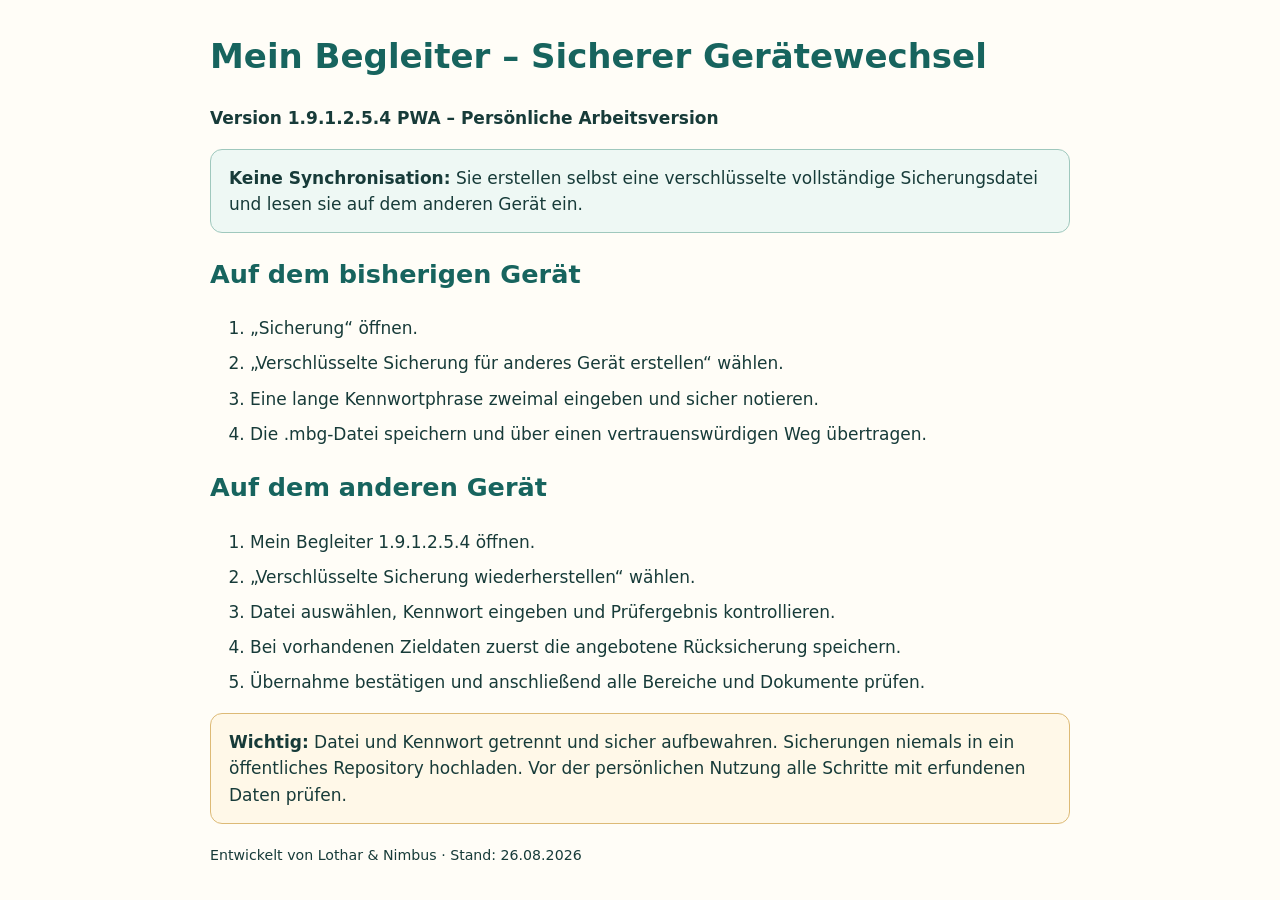
==== ANLEITUNG_SICHERER_GERAETEWECHSEL.html @ 23be4794 "Add files via upload" ====
<!doctype html>
<html lang="de"><head><meta charset="utf-8"><meta name="viewport" content="width=device-width,initial-scale=1">
<title>Anleitung – Sicherer Gerätewechsel</title>
<style>body{max-width:860px;margin:30px auto;padding:0 22px;font:17px/1.55 system-ui;color:#173b39;background:#fffdf7}h1,h2{color:#17645e}.box{padding:15px 18px;border:1px solid #9fc8bd;border-radius:12px;background:#eef8f4}.warn{border-color:#ddba76;background:#fff8e8}li{margin:.55rem 0}</style></head>
<body><h1>Mein Begleiter – Sicherer Gerätewechsel</h1><p><strong>Version 1.9.1.2.5.4 PWA – Persönliche Arbeitsversion</strong></p>
<div class="box"><strong>Keine Synchronisation:</strong> Sie erstellen selbst eine verschlüsselte vollständige Sicherungsdatei und lesen sie auf dem anderen Gerät ein.</div>
<h2>Auf dem bisherigen Gerät</h2><ol><li>„Sicherung“ öffnen.</li><li>„Verschlüsselte Sicherung für anderes Gerät erstellen“ wählen.</li><li>Eine lange Kennwortphrase zweimal eingeben und sicher notieren.</li><li>Die .mbg-Datei speichern und über einen vertrauenswürdigen Weg übertragen.</li></ol>
<h2>Auf dem anderen Gerät</h2><ol><li>Mein Begleiter 1.9.1.2.5.4 öffnen.</li><li>„Verschlüsselte Sicherung wiederherstellen“ wählen.</li><li>Datei auswählen, Kennwort eingeben und Prüfergebnis kontrollieren.</li><li>Bei vorhandenen Zieldaten zuerst die angebotene Rücksicherung speichern.</li><li>Übernahme bestätigen und anschließend alle Bereiche und Dokumente prüfen.</li></ol>
<div class="box warn"><strong>Wichtig:</strong> Datei und Kennwort getrennt und sicher aufbewahren. Sicherungen niemals in ein öffentliches Repository hochladen. Vor der persönlichen Nutzung alle Schritte mit erfundenen Daten prüfen.</div>
<p><small>Entwickelt von Lothar &amp; Nimbus · Stand: 26.08.2026</small></p></body></html>
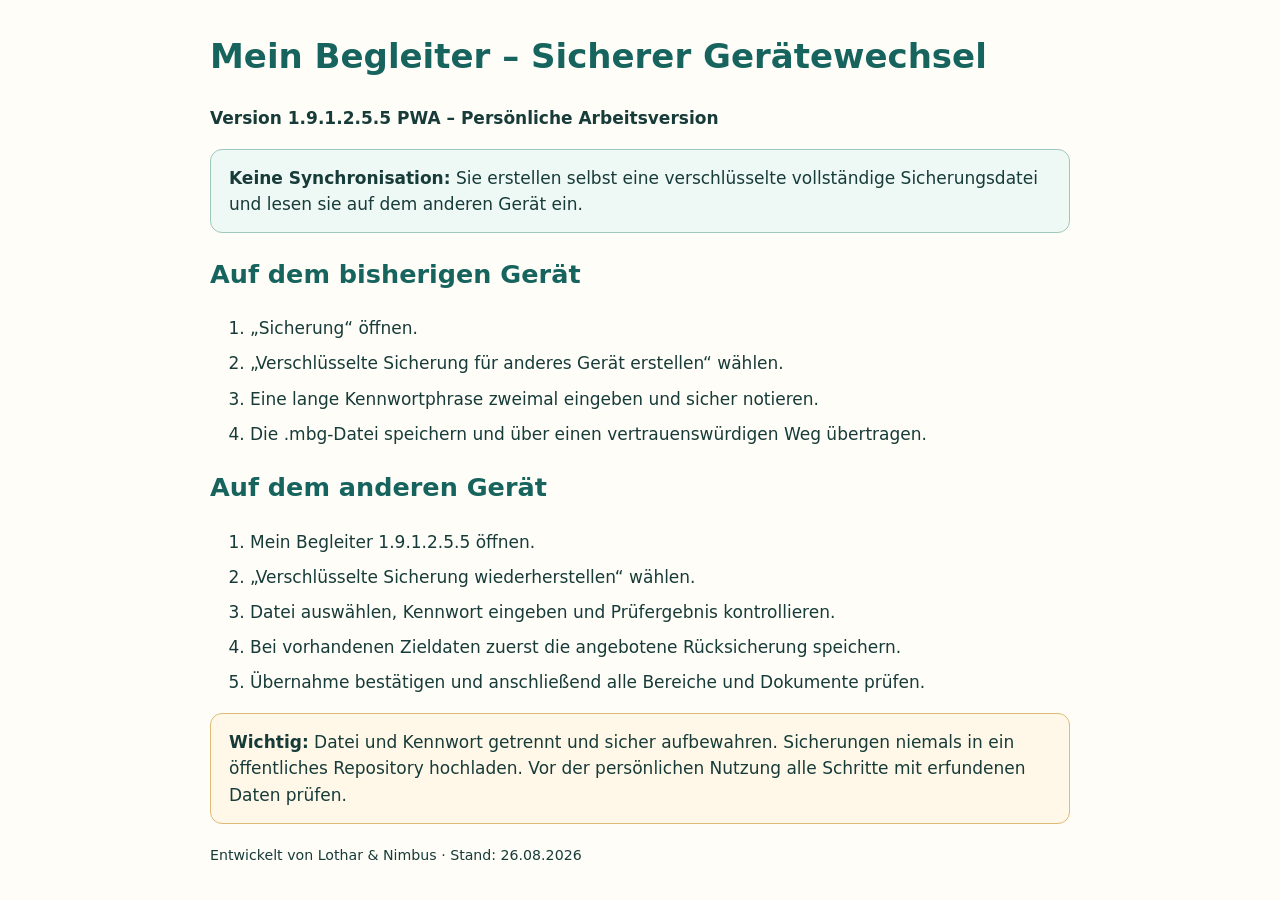
==== commit d4adb1ea: "Add files via upload" ====
--- a/ANLEITUNG_SICHERER_GERAETEWECHSEL.html
+++ b/ANLEITUNG_SICHERER_GERAETEWECHSEL.html
@@ -2,9 +2,9 @@
 <html lang="de"><head><meta charset="utf-8"><meta name="viewport" content="width=device-width,initial-scale=1">
 <title>Anleitung – Sicherer Gerätewechsel</title>
 <style>body{max-width:860px;margin:30px auto;padding:0 22px;font:17px/1.55 system-ui;color:#173b39;background:#fffdf7}h1,h2{color:#17645e}.box{padding:15px 18px;border:1px solid #9fc8bd;border-radius:12px;background:#eef8f4}.warn{border-color:#ddba76;background:#fff8e8}li{margin:.55rem 0}</style></head>
-<body><h1>Mein Begleiter – Sicherer Gerätewechsel</h1><p><strong>Version 1.9.1.2.5.4 PWA – Persönliche Arbeitsversion</strong></p>
+<body><h1>Mein Begleiter – Sicherer Gerätewechsel</h1><p><strong>Version 1.9.1.2.5.5 PWA – Persönliche Arbeitsversion</strong></p>
 <div class="box"><strong>Keine Synchronisation:</strong> Sie erstellen selbst eine verschlüsselte vollständige Sicherungsdatei und lesen sie auf dem anderen Gerät ein.</div>
 <h2>Auf dem bisherigen Gerät</h2><ol><li>„Sicherung“ öffnen.</li><li>„Verschlüsselte Sicherung für anderes Gerät erstellen“ wählen.</li><li>Eine lange Kennwortphrase zweimal eingeben und sicher notieren.</li><li>Die .mbg-Datei speichern und über einen vertrauenswürdigen Weg übertragen.</li></ol>
-<h2>Auf dem anderen Gerät</h2><ol><li>Mein Begleiter 1.9.1.2.5.4 öffnen.</li><li>„Verschlüsselte Sicherung wiederherstellen“ wählen.</li><li>Datei auswählen, Kennwort eingeben und Prüfergebnis kontrollieren.</li><li>Bei vorhandenen Zieldaten zuerst die angebotene Rücksicherung speichern.</li><li>Übernahme bestätigen und anschließend alle Bereiche und Dokumente prüfen.</li></ol>
+<h2>Auf dem anderen Gerät</h2><ol><li>Mein Begleiter 1.9.1.2.5.5 öffnen.</li><li>„Verschlüsselte Sicherung wiederherstellen“ wählen.</li><li>Datei auswählen, Kennwort eingeben und Prüfergebnis kontrollieren.</li><li>Bei vorhandenen Zieldaten zuerst die angebotene Rücksicherung speichern.</li><li>Übernahme bestätigen und anschließend alle Bereiche und Dokumente prüfen.</li></ol>
 <div class="box warn"><strong>Wichtig:</strong> Datei und Kennwort getrennt und sicher aufbewahren. Sicherungen niemals in ein öffentliches Repository hochladen. Vor der persönlichen Nutzung alle Schritte mit erfundenen Daten prüfen.</div>
 <p><small>Entwickelt von Lothar &amp; Nimbus · Stand: 26.08.2026</small></p></body></html>
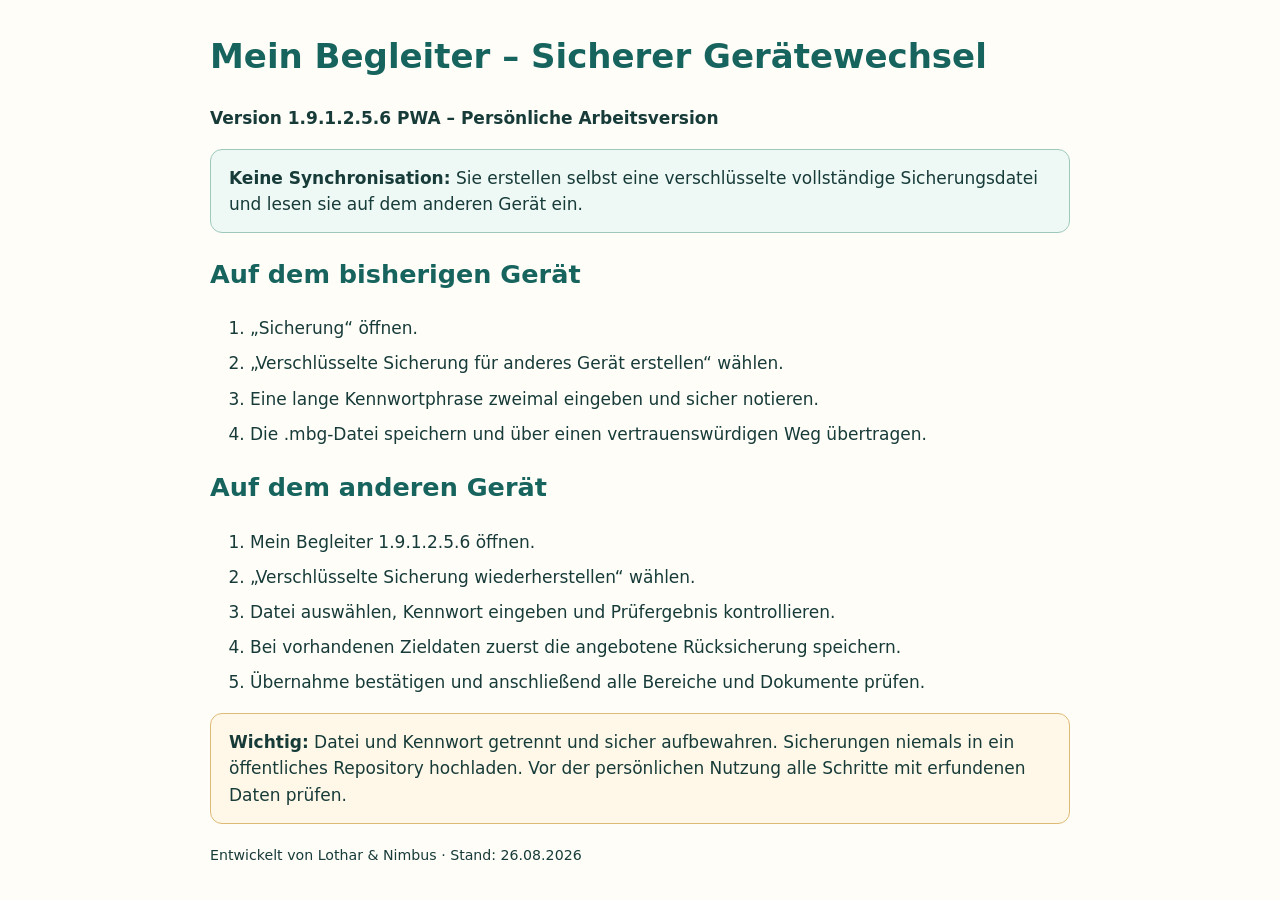
==== commit 2a416b81: "Add files via upload" ====
--- a/ANLEITUNG_SICHERER_GERAETEWECHSEL.html
+++ b/ANLEITUNG_SICHERER_GERAETEWECHSEL.html
@@ -2,9 +2,9 @@
 <html lang="de"><head><meta charset="utf-8"><meta name="viewport" content="width=device-width,initial-scale=1">
 <title>Anleitung – Sicherer Gerätewechsel</title>
 <style>body{max-width:860px;margin:30px auto;padding:0 22px;font:17px/1.55 system-ui;color:#173b39;background:#fffdf7}h1,h2{color:#17645e}.box{padding:15px 18px;border:1px solid #9fc8bd;border-radius:12px;background:#eef8f4}.warn{border-color:#ddba76;background:#fff8e8}li{margin:.55rem 0}</style></head>
-<body><h1>Mein Begleiter – Sicherer Gerätewechsel</h1><p><strong>Version 1.9.1.2.5.5 PWA – Persönliche Arbeitsversion</strong></p>
+<body><h1>Mein Begleiter – Sicherer Gerätewechsel</h1><p><strong>Version 1.9.1.2.5.6 PWA – Persönliche Arbeitsversion</strong></p>
 <div class="box"><strong>Keine Synchronisation:</strong> Sie erstellen selbst eine verschlüsselte vollständige Sicherungsdatei und lesen sie auf dem anderen Gerät ein.</div>
 <h2>Auf dem bisherigen Gerät</h2><ol><li>„Sicherung“ öffnen.</li><li>„Verschlüsselte Sicherung für anderes Gerät erstellen“ wählen.</li><li>Eine lange Kennwortphrase zweimal eingeben und sicher notieren.</li><li>Die .mbg-Datei speichern und über einen vertrauenswürdigen Weg übertragen.</li></ol>
-<h2>Auf dem anderen Gerät</h2><ol><li>Mein Begleiter 1.9.1.2.5.5 öffnen.</li><li>„Verschlüsselte Sicherung wiederherstellen“ wählen.</li><li>Datei auswählen, Kennwort eingeben und Prüfergebnis kontrollieren.</li><li>Bei vorhandenen Zieldaten zuerst die angebotene Rücksicherung speichern.</li><li>Übernahme bestätigen und anschließend alle Bereiche und Dokumente prüfen.</li></ol>
+<h2>Auf dem anderen Gerät</h2><ol><li>Mein Begleiter 1.9.1.2.5.6 öffnen.</li><li>„Verschlüsselte Sicherung wiederherstellen“ wählen.</li><li>Datei auswählen, Kennwort eingeben und Prüfergebnis kontrollieren.</li><li>Bei vorhandenen Zieldaten zuerst die angebotene Rücksicherung speichern.</li><li>Übernahme bestätigen und anschließend alle Bereiche und Dokumente prüfen.</li></ol>
 <div class="box warn"><strong>Wichtig:</strong> Datei und Kennwort getrennt und sicher aufbewahren. Sicherungen niemals in ein öffentliches Repository hochladen. Vor der persönlichen Nutzung alle Schritte mit erfundenen Daten prüfen.</div>
 <p><small>Entwickelt von Lothar &amp; Nimbus · Stand: 26.08.2026</small></p></body></html>
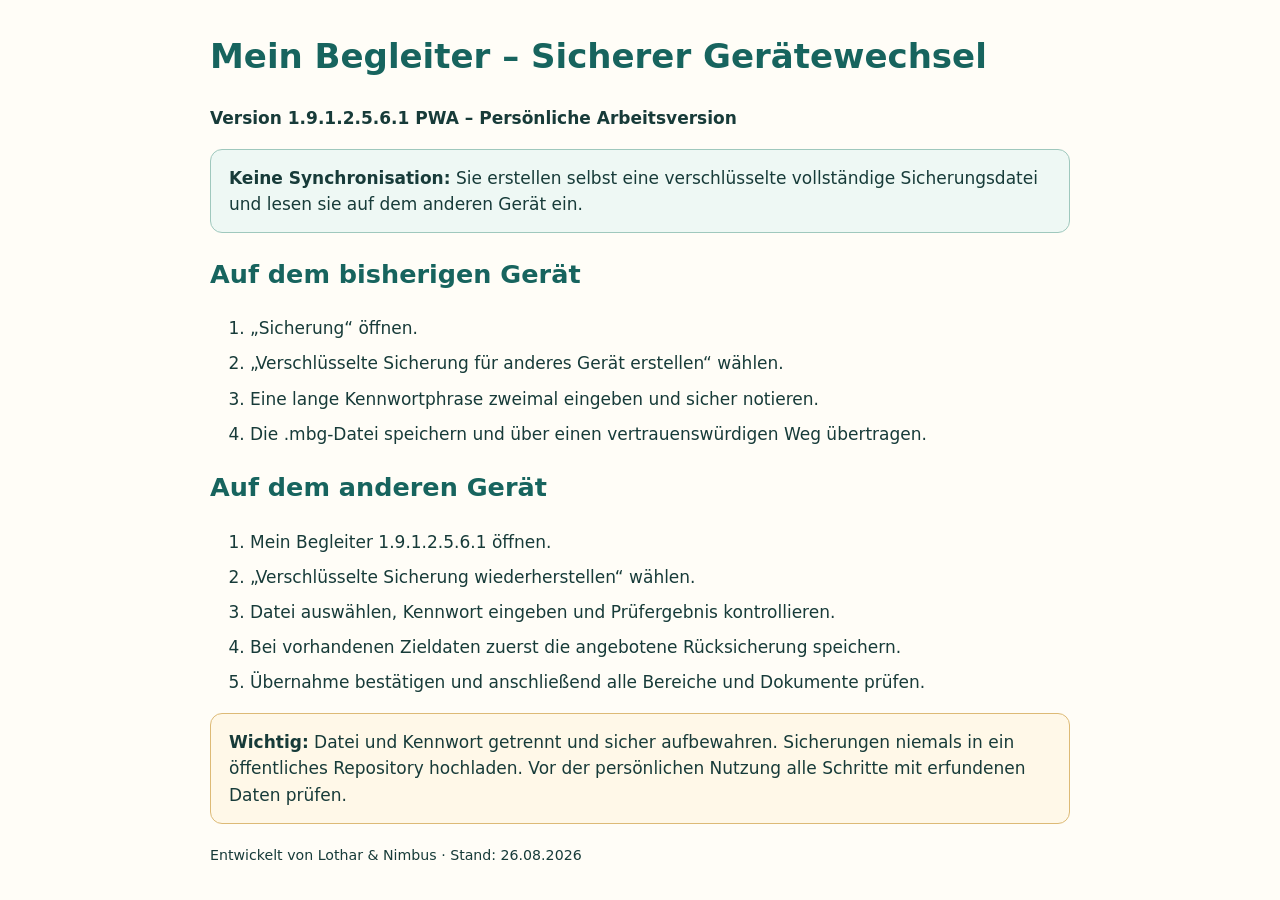
==== commit e824231c: "Add files via upload" ====
--- a/ANLEITUNG_SICHERER_GERAETEWECHSEL.html
+++ b/ANLEITUNG_SICHERER_GERAETEWECHSEL.html
@@ -2,9 +2,9 @@
 <html lang="de"><head><meta charset="utf-8"><meta name="viewport" content="width=device-width,initial-scale=1">
 <title>Anleitung – Sicherer Gerätewechsel</title>
 <style>body{max-width:860px;margin:30px auto;padding:0 22px;font:17px/1.55 system-ui;color:#173b39;background:#fffdf7}h1,h2{color:#17645e}.box{padding:15px 18px;border:1px solid #9fc8bd;border-radius:12px;background:#eef8f4}.warn{border-color:#ddba76;background:#fff8e8}li{margin:.55rem 0}</style></head>
-<body><h1>Mein Begleiter – Sicherer Gerätewechsel</h1><p><strong>Version 1.9.1.2.5.6 PWA – Persönliche Arbeitsversion</strong></p>
+<body><h1>Mein Begleiter – Sicherer Gerätewechsel</h1><p><strong>Version 1.9.1.2.5.6.1 PWA – Persönliche Arbeitsversion</strong></p>
 <div class="box"><strong>Keine Synchronisation:</strong> Sie erstellen selbst eine verschlüsselte vollständige Sicherungsdatei und lesen sie auf dem anderen Gerät ein.</div>
 <h2>Auf dem bisherigen Gerät</h2><ol><li>„Sicherung“ öffnen.</li><li>„Verschlüsselte Sicherung für anderes Gerät erstellen“ wählen.</li><li>Eine lange Kennwortphrase zweimal eingeben und sicher notieren.</li><li>Die .mbg-Datei speichern und über einen vertrauenswürdigen Weg übertragen.</li></ol>
-<h2>Auf dem anderen Gerät</h2><ol><li>Mein Begleiter 1.9.1.2.5.6 öffnen.</li><li>„Verschlüsselte Sicherung wiederherstellen“ wählen.</li><li>Datei auswählen, Kennwort eingeben und Prüfergebnis kontrollieren.</li><li>Bei vorhandenen Zieldaten zuerst die angebotene Rücksicherung speichern.</li><li>Übernahme bestätigen und anschließend alle Bereiche und Dokumente prüfen.</li></ol>
+<h2>Auf dem anderen Gerät</h2><ol><li>Mein Begleiter 1.9.1.2.5.6.1 öffnen.</li><li>„Verschlüsselte Sicherung wiederherstellen“ wählen.</li><li>Datei auswählen, Kennwort eingeben und Prüfergebnis kontrollieren.</li><li>Bei vorhandenen Zieldaten zuerst die angebotene Rücksicherung speichern.</li><li>Übernahme bestätigen und anschließend alle Bereiche und Dokumente prüfen.</li></ol>
 <div class="box warn"><strong>Wichtig:</strong> Datei und Kennwort getrennt und sicher aufbewahren. Sicherungen niemals in ein öffentliches Repository hochladen. Vor der persönlichen Nutzung alle Schritte mit erfundenen Daten prüfen.</div>
 <p><small>Entwickelt von Lothar &amp; Nimbus · Stand: 26.08.2026</small></p></body></html>
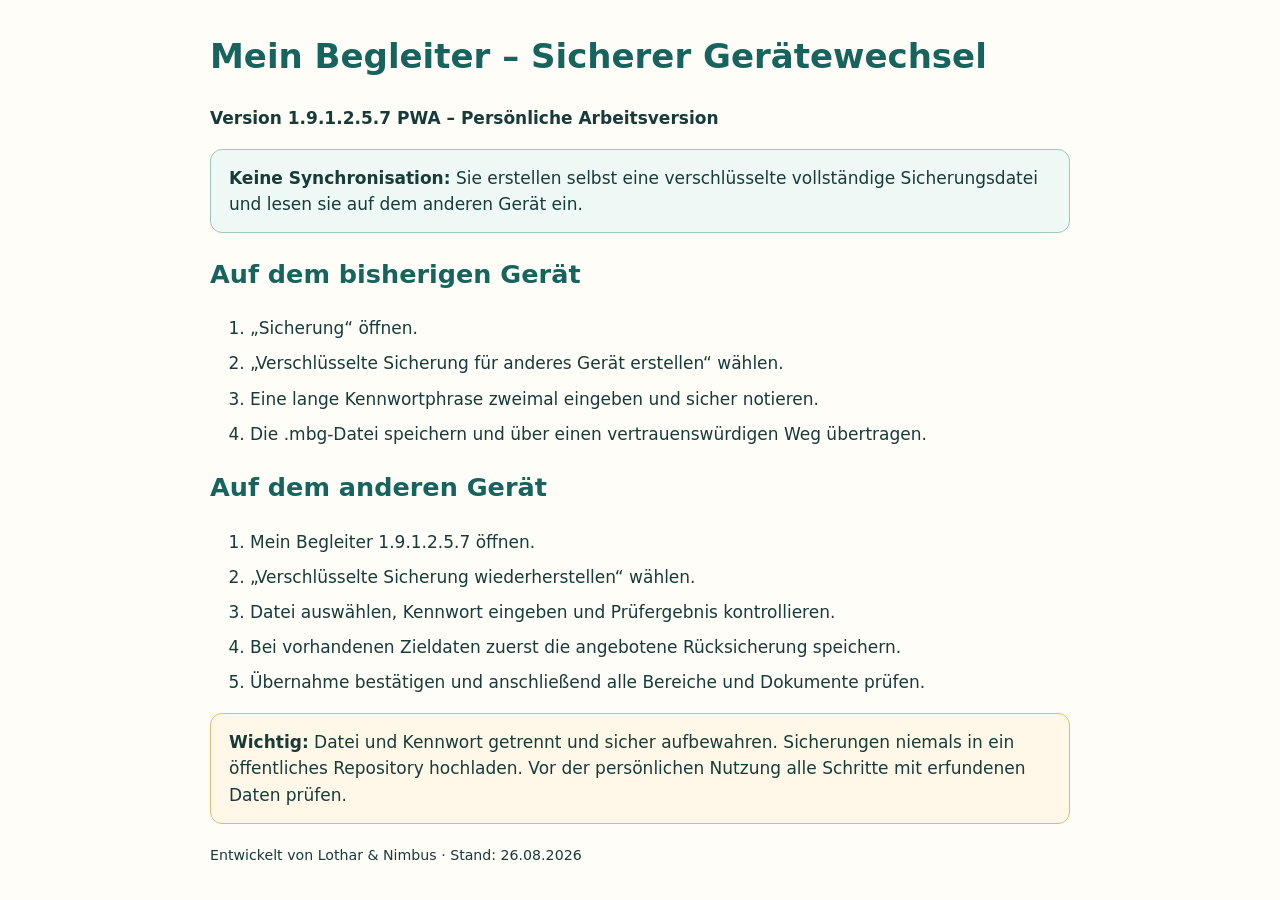
==== commit 27588ab6: "Add files via upload" ====
--- a/ANLEITUNG_SICHERER_GERAETEWECHSEL.html
+++ b/ANLEITUNG_SICHERER_GERAETEWECHSEL.html
@@ -2,9 +2,9 @@
 <html lang="de"><head><meta charset="utf-8"><meta name="viewport" content="width=device-width,initial-scale=1">
 <title>Anleitung – Sicherer Gerätewechsel</title>
 <style>body{max-width:860px;margin:30px auto;padding:0 22px;font:17px/1.55 system-ui;color:#173b39;background:#fffdf7}h1,h2{color:#17645e}.box{padding:15px 18px;border:1px solid #9fc8bd;border-radius:12px;background:#eef8f4}.warn{border-color:#ddba76;background:#fff8e8}li{margin:.55rem 0}</style></head>
-<body><h1>Mein Begleiter – Sicherer Gerätewechsel</h1><p><strong>Version 1.9.1.2.5.6.1 PWA – Persönliche Arbeitsversion</strong></p>
+<body><h1>Mein Begleiter – Sicherer Gerätewechsel</h1><p><strong>Version 1.9.1.2.5.7 PWA – Persönliche Arbeitsversion</strong></p>
 <div class="box"><strong>Keine Synchronisation:</strong> Sie erstellen selbst eine verschlüsselte vollständige Sicherungsdatei und lesen sie auf dem anderen Gerät ein.</div>
 <h2>Auf dem bisherigen Gerät</h2><ol><li>„Sicherung“ öffnen.</li><li>„Verschlüsselte Sicherung für anderes Gerät erstellen“ wählen.</li><li>Eine lange Kennwortphrase zweimal eingeben und sicher notieren.</li><li>Die .mbg-Datei speichern und über einen vertrauenswürdigen Weg übertragen.</li></ol>
-<h2>Auf dem anderen Gerät</h2><ol><li>Mein Begleiter 1.9.1.2.5.6.1 öffnen.</li><li>„Verschlüsselte Sicherung wiederherstellen“ wählen.</li><li>Datei auswählen, Kennwort eingeben und Prüfergebnis kontrollieren.</li><li>Bei vorhandenen Zieldaten zuerst die angebotene Rücksicherung speichern.</li><li>Übernahme bestätigen und anschließend alle Bereiche und Dokumente prüfen.</li></ol>
+<h2>Auf dem anderen Gerät</h2><ol><li>Mein Begleiter 1.9.1.2.5.7 öffnen.</li><li>„Verschlüsselte Sicherung wiederherstellen“ wählen.</li><li>Datei auswählen, Kennwort eingeben und Prüfergebnis kontrollieren.</li><li>Bei vorhandenen Zieldaten zuerst die angebotene Rücksicherung speichern.</li><li>Übernahme bestätigen und anschließend alle Bereiche und Dokumente prüfen.</li></ol>
 <div class="box warn"><strong>Wichtig:</strong> Datei und Kennwort getrennt und sicher aufbewahren. Sicherungen niemals in ein öffentliches Repository hochladen. Vor der persönlichen Nutzung alle Schritte mit erfundenen Daten prüfen.</div>
 <p><small>Entwickelt von Lothar &amp; Nimbus · Stand: 26.08.2026</small></p></body></html>
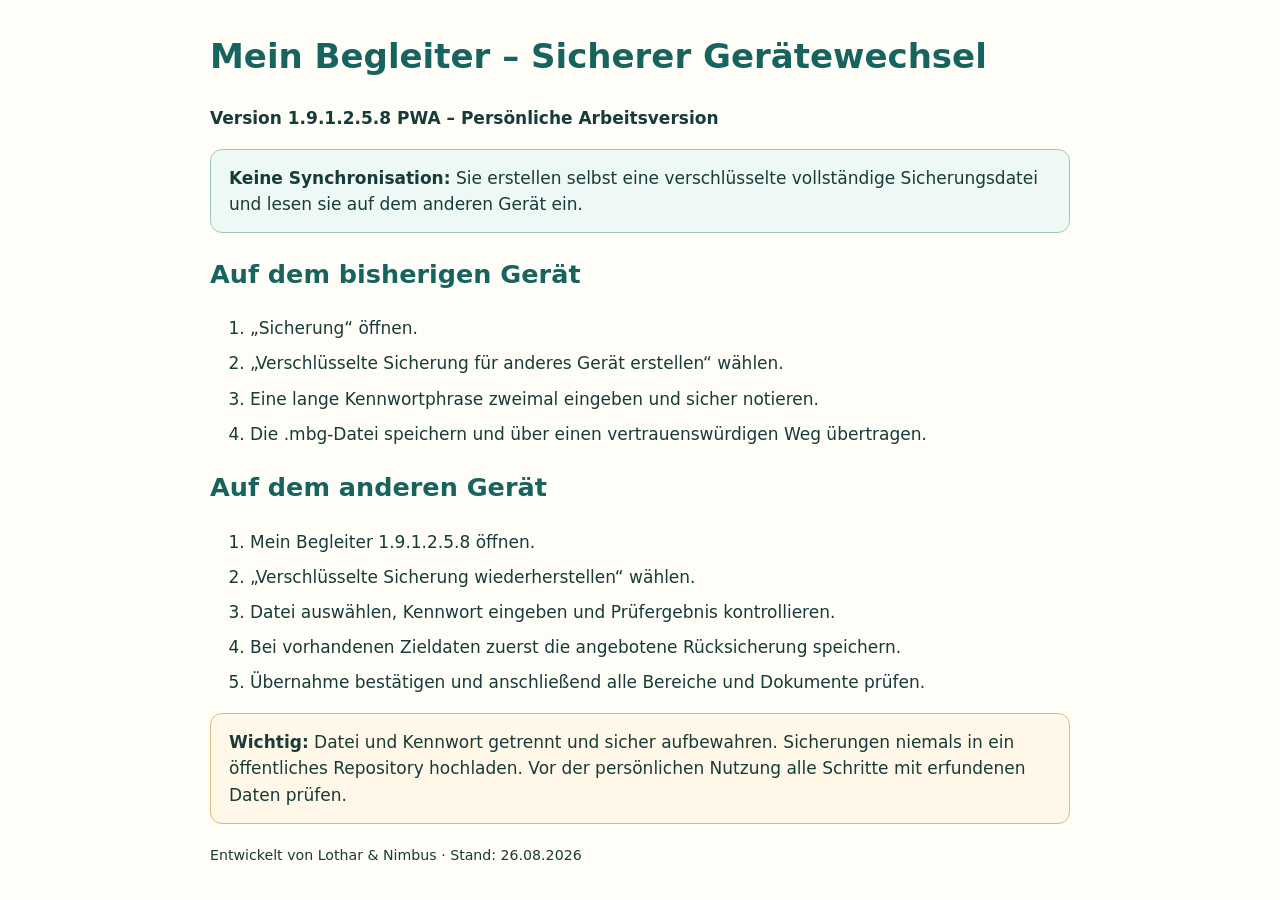
==== commit c04d9b29: "Add files via upload" ====
--- a/ANLEITUNG_SICHERER_GERAETEWECHSEL.html
+++ b/ANLEITUNG_SICHERER_GERAETEWECHSEL.html
@@ -2,9 +2,9 @@
 <html lang="de"><head><meta charset="utf-8"><meta name="viewport" content="width=device-width,initial-scale=1">
 <title>Anleitung – Sicherer Gerätewechsel</title>
 <style>body{max-width:860px;margin:30px auto;padding:0 22px;font:17px/1.55 system-ui;color:#173b39;background:#fffdf7}h1,h2{color:#17645e}.box{padding:15px 18px;border:1px solid #9fc8bd;border-radius:12px;background:#eef8f4}.warn{border-color:#ddba76;background:#fff8e8}li{margin:.55rem 0}</style></head>
-<body><h1>Mein Begleiter – Sicherer Gerätewechsel</h1><p><strong>Version 1.9.1.2.5.7 PWA – Persönliche Arbeitsversion</strong></p>
+<body><h1>Mein Begleiter – Sicherer Gerätewechsel</h1><p><strong>Version 1.9.1.2.5.8 PWA – Persönliche Arbeitsversion</strong></p>
 <div class="box"><strong>Keine Synchronisation:</strong> Sie erstellen selbst eine verschlüsselte vollständige Sicherungsdatei und lesen sie auf dem anderen Gerät ein.</div>
 <h2>Auf dem bisherigen Gerät</h2><ol><li>„Sicherung“ öffnen.</li><li>„Verschlüsselte Sicherung für anderes Gerät erstellen“ wählen.</li><li>Eine lange Kennwortphrase zweimal eingeben und sicher notieren.</li><li>Die .mbg-Datei speichern und über einen vertrauenswürdigen Weg übertragen.</li></ol>
-<h2>Auf dem anderen Gerät</h2><ol><li>Mein Begleiter 1.9.1.2.5.7 öffnen.</li><li>„Verschlüsselte Sicherung wiederherstellen“ wählen.</li><li>Datei auswählen, Kennwort eingeben und Prüfergebnis kontrollieren.</li><li>Bei vorhandenen Zieldaten zuerst die angebotene Rücksicherung speichern.</li><li>Übernahme bestätigen und anschließend alle Bereiche und Dokumente prüfen.</li></ol>
+<h2>Auf dem anderen Gerät</h2><ol><li>Mein Begleiter 1.9.1.2.5.8 öffnen.</li><li>„Verschlüsselte Sicherung wiederherstellen“ wählen.</li><li>Datei auswählen, Kennwort eingeben und Prüfergebnis kontrollieren.</li><li>Bei vorhandenen Zieldaten zuerst die angebotene Rücksicherung speichern.</li><li>Übernahme bestätigen und anschließend alle Bereiche und Dokumente prüfen.</li></ol>
 <div class="box warn"><strong>Wichtig:</strong> Datei und Kennwort getrennt und sicher aufbewahren. Sicherungen niemals in ein öffentliches Repository hochladen. Vor der persönlichen Nutzung alle Schritte mit erfundenen Daten prüfen.</div>
 <p><small>Entwickelt von Lothar &amp; Nimbus · Stand: 26.08.2026</small></p></body></html>
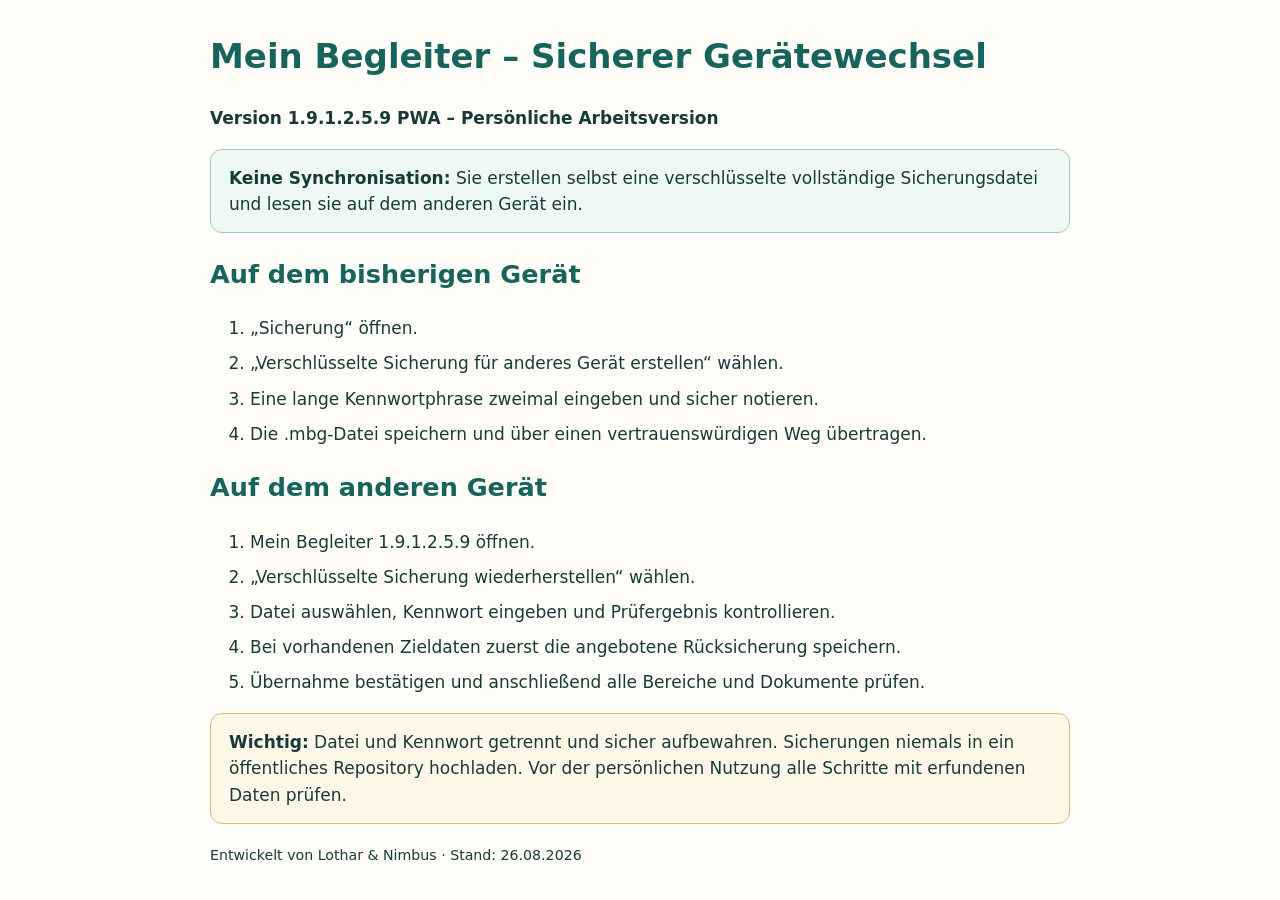
==== commit efe43415: "Add files via upload" ====
--- a/ANLEITUNG_SICHERER_GERAETEWECHSEL.html
+++ b/ANLEITUNG_SICHERER_GERAETEWECHSEL.html
@@ -2,9 +2,9 @@
 <html lang="de"><head><meta charset="utf-8"><meta name="viewport" content="width=device-width,initial-scale=1">
 <title>Anleitung – Sicherer Gerätewechsel</title>
 <style>body{max-width:860px;margin:30px auto;padding:0 22px;font:17px/1.55 system-ui;color:#173b39;background:#fffdf7}h1,h2{color:#17645e}.box{padding:15px 18px;border:1px solid #9fc8bd;border-radius:12px;background:#eef8f4}.warn{border-color:#ddba76;background:#fff8e8}li{margin:.55rem 0}</style></head>
-<body><h1>Mein Begleiter – Sicherer Gerätewechsel</h1><p><strong>Version 1.9.1.2.5.8 PWA – Persönliche Arbeitsversion</strong></p>
+<body><h1>Mein Begleiter – Sicherer Gerätewechsel</h1><p><strong>Version 1.9.1.2.5.9 PWA – Persönliche Arbeitsversion</strong></p>
 <div class="box"><strong>Keine Synchronisation:</strong> Sie erstellen selbst eine verschlüsselte vollständige Sicherungsdatei und lesen sie auf dem anderen Gerät ein.</div>
 <h2>Auf dem bisherigen Gerät</h2><ol><li>„Sicherung“ öffnen.</li><li>„Verschlüsselte Sicherung für anderes Gerät erstellen“ wählen.</li><li>Eine lange Kennwortphrase zweimal eingeben und sicher notieren.</li><li>Die .mbg-Datei speichern und über einen vertrauenswürdigen Weg übertragen.</li></ol>
-<h2>Auf dem anderen Gerät</h2><ol><li>Mein Begleiter 1.9.1.2.5.8 öffnen.</li><li>„Verschlüsselte Sicherung wiederherstellen“ wählen.</li><li>Datei auswählen, Kennwort eingeben und Prüfergebnis kontrollieren.</li><li>Bei vorhandenen Zieldaten zuerst die angebotene Rücksicherung speichern.</li><li>Übernahme bestätigen und anschließend alle Bereiche und Dokumente prüfen.</li></ol>
+<h2>Auf dem anderen Gerät</h2><ol><li>Mein Begleiter 1.9.1.2.5.9 öffnen.</li><li>„Verschlüsselte Sicherung wiederherstellen“ wählen.</li><li>Datei auswählen, Kennwort eingeben und Prüfergebnis kontrollieren.</li><li>Bei vorhandenen Zieldaten zuerst die angebotene Rücksicherung speichern.</li><li>Übernahme bestätigen und anschließend alle Bereiche und Dokumente prüfen.</li></ol>
 <div class="box warn"><strong>Wichtig:</strong> Datei und Kennwort getrennt und sicher aufbewahren. Sicherungen niemals in ein öffentliches Repository hochladen. Vor der persönlichen Nutzung alle Schritte mit erfundenen Daten prüfen.</div>
 <p><small>Entwickelt von Lothar &amp; Nimbus · Stand: 26.08.2026</small></p></body></html>
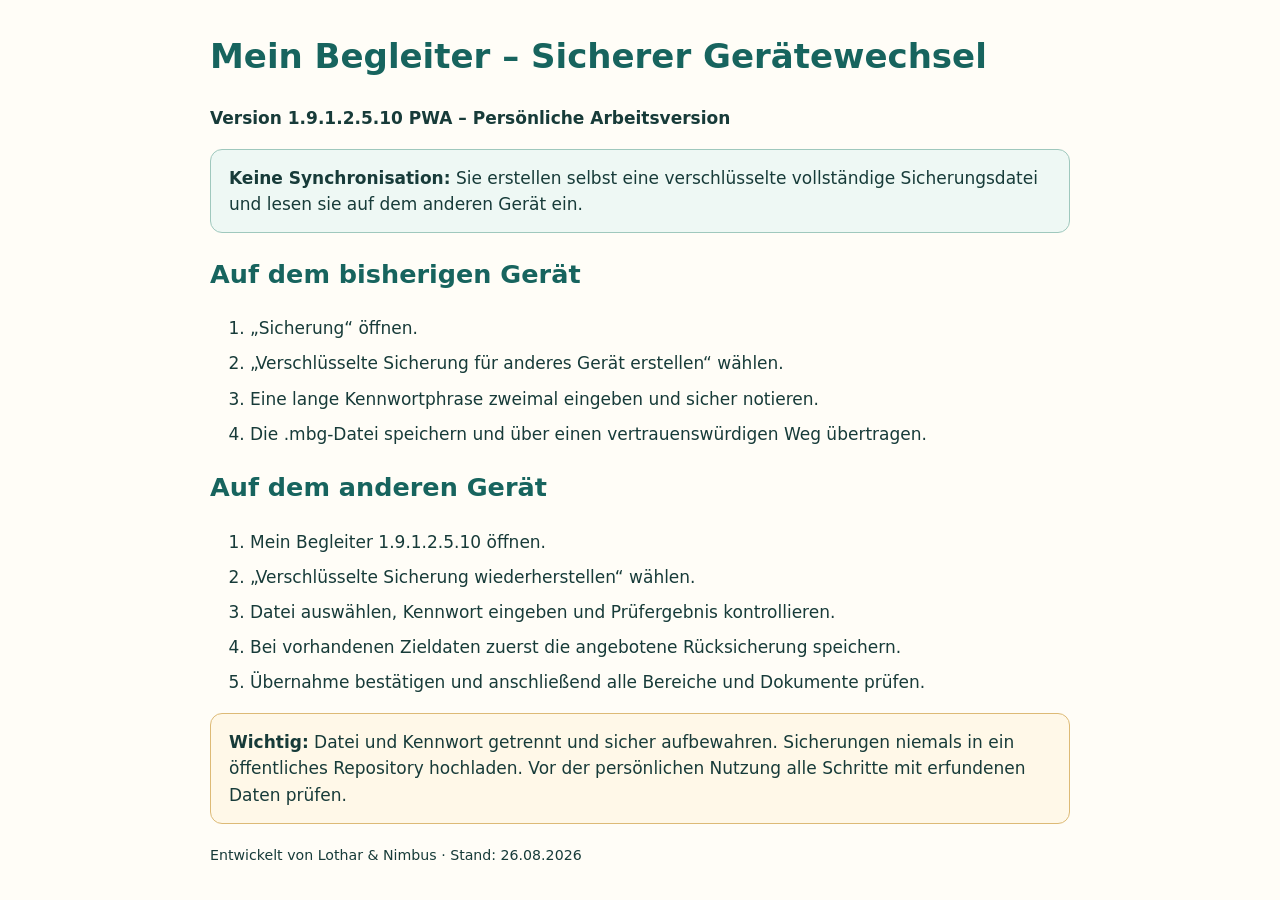
==== commit 80d183a7: "Add files via upload" ====
--- a/ANLEITUNG_SICHERER_GERAETEWECHSEL.html
+++ b/ANLEITUNG_SICHERER_GERAETEWECHSEL.html
@@ -2,9 +2,9 @@
 <html lang="de"><head><meta charset="utf-8"><meta name="viewport" content="width=device-width,initial-scale=1">
 <title>Anleitung – Sicherer Gerätewechsel</title>
 <style>body{max-width:860px;margin:30px auto;padding:0 22px;font:17px/1.55 system-ui;color:#173b39;background:#fffdf7}h1,h2{color:#17645e}.box{padding:15px 18px;border:1px solid #9fc8bd;border-radius:12px;background:#eef8f4}.warn{border-color:#ddba76;background:#fff8e8}li{margin:.55rem 0}</style></head>
-<body><h1>Mein Begleiter – Sicherer Gerätewechsel</h1><p><strong>Version 1.9.1.2.5.9 PWA – Persönliche Arbeitsversion</strong></p>
+<body><h1>Mein Begleiter – Sicherer Gerätewechsel</h1><p><strong>Version 1.9.1.2.5.10 PWA – Persönliche Arbeitsversion</strong></p>
 <div class="box"><strong>Keine Synchronisation:</strong> Sie erstellen selbst eine verschlüsselte vollständige Sicherungsdatei und lesen sie auf dem anderen Gerät ein.</div>
 <h2>Auf dem bisherigen Gerät</h2><ol><li>„Sicherung“ öffnen.</li><li>„Verschlüsselte Sicherung für anderes Gerät erstellen“ wählen.</li><li>Eine lange Kennwortphrase zweimal eingeben und sicher notieren.</li><li>Die .mbg-Datei speichern und über einen vertrauenswürdigen Weg übertragen.</li></ol>
-<h2>Auf dem anderen Gerät</h2><ol><li>Mein Begleiter 1.9.1.2.5.9 öffnen.</li><li>„Verschlüsselte Sicherung wiederherstellen“ wählen.</li><li>Datei auswählen, Kennwort eingeben und Prüfergebnis kontrollieren.</li><li>Bei vorhandenen Zieldaten zuerst die angebotene Rücksicherung speichern.</li><li>Übernahme bestätigen und anschließend alle Bereiche und Dokumente prüfen.</li></ol>
+<h2>Auf dem anderen Gerät</h2><ol><li>Mein Begleiter 1.9.1.2.5.10 öffnen.</li><li>„Verschlüsselte Sicherung wiederherstellen“ wählen.</li><li>Datei auswählen, Kennwort eingeben und Prüfergebnis kontrollieren.</li><li>Bei vorhandenen Zieldaten zuerst die angebotene Rücksicherung speichern.</li><li>Übernahme bestätigen und anschließend alle Bereiche und Dokumente prüfen.</li></ol>
 <div class="box warn"><strong>Wichtig:</strong> Datei und Kennwort getrennt und sicher aufbewahren. Sicherungen niemals in ein öffentliches Repository hochladen. Vor der persönlichen Nutzung alle Schritte mit erfundenen Daten prüfen.</div>
 <p><small>Entwickelt von Lothar &amp; Nimbus · Stand: 26.08.2026</small></p></body></html>
